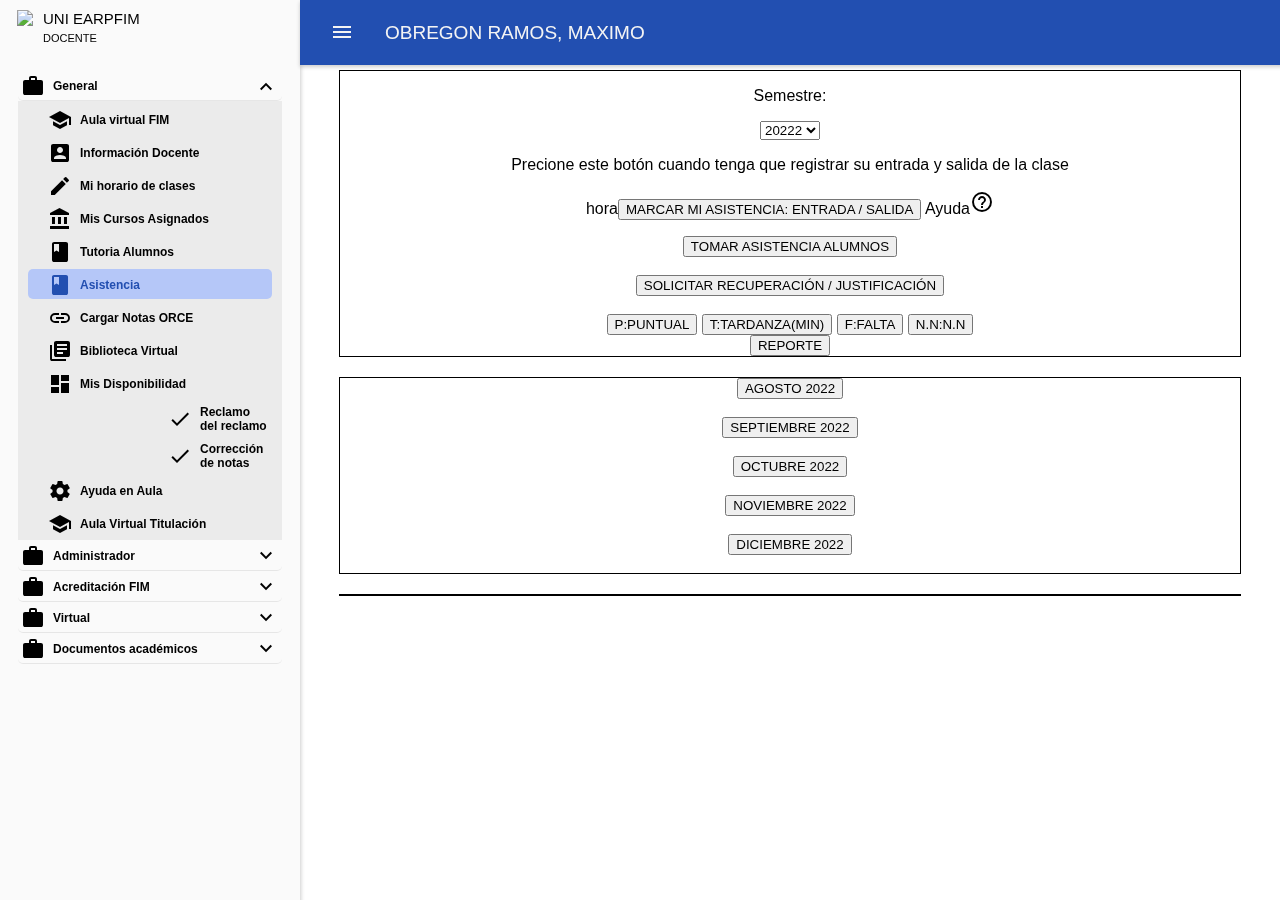
==== asistencia.html @ f022b290 "commit 3" ====
<!DOCTYPE html>
<html lang="es">
<head>
    <meta charset="UTF-8">
    <meta name="viewport" content="width=device-width, initial-scale=1.0">
    <title>Asistencia</title>
    <link rel="stylesheet" href="./Css/estilo.css">
    <link rel="stylesheet" href="./Css/asistencia.css">
    <link href="https://fonts.googleapis.com/icon?family=Material+Icons" rel="stylesheet">
</head>
<body>

    <div class="menuv" id="menuv">
        <a class="logo" href="./index.html">
            <img src="https://www.earpunifim.com/public/assets/img/uni_gray_xs.png">
            <div>
            <p class="p1">UNI EARPFIM</p>
            <p class="p2">DOCENTE</p>
            </div>
        </a>
        <ul class="lista">
            <li><button onclick="subm(event)" id="General"> <span class="material-icons">work</span> General
                <span class="material-icons flech">keyboard_arrow_down</span></button>
                <ul class="submenu">
                    <li><a href="#"><span class="material-icons">school</span> Aula virtual FIM</a></li>
                    <li><a href="#"><span class="material-icons">account_box</span> Información Docente</a></li>
                    <li><a href="./horario_de_clases.html"><span class="material-icons">edit</span> Mi horario de clases</a></li>
                    <li><a href="#"><span class="material-icons">account_balance</span> Mis Cursos Asignados</a></li>
                    <li><a href="#"><span class="material-icons">book</span> Tutoria Alumnos</a></li>
                    <li><a class="elegido" href=""><span class="material-icons">book</span> Asistencia</a></li>
                    <li><a href="#"><span class="material-icons">link</span> Cargar Notas ORCE</a></li>
                    <li><a href="#"><span class="material-icons">library_books</span> Biblioteca Virtual</a></li>
                    <li><a href="#"><span class="material-icons">dashboard</span> Mis Disponibilidad</a></li>
                    <li><a href="#"><span class="material-icons">fact_check</span> Reclamo del reclamo</a></li>
                    <li><a href="#"><span class="material-icons">fact_check</span> Corrección de notas</a></li>
                    <li><a href="#"><span class="material-icons">settings</span> Ayuda en Aula</a></li>
                    <li><a href="#"><span class="material-icons">school</span> Aula Virtual Titulación</a></li>
                </ul>
            </li>
            <li><button onclick="subm(event)"><span class="material-icons">work</span> Administrador
                <span class="material-icons flech">keyboard_arrow_down</span></button></li>
            <li><button onclick="subm(event)"><span class="material-icons">work</span> Acreditación FIM
                <span class="material-icons flech">keyboard_arrow_down</span></button></li>
            <li><button onclick="subm(event)"><span class="material-icons">work</span> Virtual
                <span class="material-icons flech">keyboard_arrow_down</span></button></li>
            <li><button onclick="subm(event)"><span class="material-icons">work</span> Documentos académicos
                <span class="material-icons flech">keyboard_arrow_down</span></button></li>
        </ul>
    </div>

    <div class="cabeza" id="cabeza">
        <button onclick="toggleMenu()"><span class="material-icons">menu</span></button>
        <p>OBREGON RAMOS, MAXIMO</p>

    </div>

    <div class="contenedor" id="contenedor">
        <div class=" contenido">

            <div class="arriba">

                <p>Semestre:</p>

                <select name="select" id="select">
                    <option value="20222">20222</option>
                    <option value="20231">20231</option>
                </select>

                <p>Precione este botón cuando tenga que registrar su entrada y salida de la clase</p>
                <p>hora<span></span><button>MARCAR MI ASISTENCIA: ENTRADA / SALIDA</button>
                    Ayuda<span class="material-icons">help_outline</span></p>

                <button>TOMAR ASISTENCIA ALUMNOS</button><br><br>
                <button>SOLICITAR RECUPERACIÓN / JUSTIFICACIÓN</button><br><br>

                <button>P:PUNTUAL</button> <button>T:TARDANZA(MIN)</button> <button>F:FALTA</button> <button>N.N:N.N</button><br>
                <button>REPORTE</button>

            </div>
            <div id="medio" class="medio"></div>
            <div id="abaj" class="abajo"></div>
        </div>

    </div>

    <script src="./Js/asistencia/asis.js"></script>
    <script src="./Js/funciones.js"></script>
</body>
</html>
---- Css/estilo.css ----
body {
    font-family: Arial, sans-serif;
    margin: 0;
    padding: 0;
    background-color: #ffffff;
}

.menuv{
    position: fixed;
    top: 0;
    left: 0;
    background-color: #fafafa;
    height: 100vh;
    width: 300px;
    overflow: auto;
    scrollbar-width:none;
    transition: 0.4s;
    padding-top: 10px; 
    box-shadow: 1px 0px 4px rgba(0, 0, 0, 0.2);
}

.lista{
    list-style-type: none;
    padding: 0;
    display: block;
    width: 88%;
    margin: auto;
    margin-top: 20px;
    margin-bottom: 50px;
       
}

.menuv li{
    list-style-type: none;
    position: relative;
    display: block;
    padding: 0;
}

.logo{
    margin: 0;
    padding: 0;
    display: flex;
    font-family: Arial, sans-serif;
    background: none;
    width: 100%;
    border:none;
    cursor: pointer;
    color: black;
    text-decoration: none;

}

.logo img{
    height: 40px;
    margin-left: 17px;
}

.logo div{
    display: flex;
    flex-direction: column;
    text-align: left;
    margin-left: 10px;
}

.logo p{
    margin-top: 0;
    margin-bottom: 5px;
}

.logo .p1{
    font-size: 15px;
}

.logo .p2{
    font-size: 11px;
}

.lista a, .lista button {
    display: flex;
    align-items: center;
    text-align: left;
    gap: 8px;
    padding: 4px;
    padding-bottom: 2px;
    padding-left: 3px;
    text-decoration: none;
    font-size: 12px;
    font-weight:bold ;
    color: rgb(0, 0, 0);
    border-radius: 5px;
}

.lista button{
    width: 100%;
    background: none;
    border: none;
    border-bottom: solid 1px rgb(230, 230, 230);
}

button:focus {
    outline: none;
    box-shadow: none;
}

.flech{
    margin-left: auto;
    transition: 0.5s;
}

.lista a:hover, .lista button:hover{
    transition: 0.2s ease-out;
    background-color: rgb(181, 199, 248);
    color: rgb(34, 79, 177);
    cursor: pointer;
}

.submenu {
    box-sizing: border-box;
    display: block;
    max-height: 0;
    background-color: rgb(235, 235, 235);
    padding-left: 8px;
    overflow: hidden;
    transition: max-height 0.6s;
    
}

.submenu li{
    margin: 2px;
    padding-top: 1px;
}

.submenu a {
    text-align: left;
    padding-left: 20px;
    margin-right: 8px;
}

.cabeza{
    position: fixed;
    top: 0px;
    left: 300px;
    background-color: rgb(34, 79, 177);
    height: 65px;
    width: calc(100vw - 250px);
    transition: 0.4s;
    flex-grow: 1;
    box-shadow: 0px 2px 4px rgba(0, 0, 0, 0.2);
}

.cabeza button{
    cursor: pointer;
    width: 35px;
    height: 35px;
    border: none;
    background:none;
    color: #f4f4f4;
    position: absolute;
    top: 16px;
    left: 24px;
}

.cabeza p{
    height: 35px;
    font-size: 19px;
    color: #f4f4f4;
    position: absolute;
    top: 3px;
    left: 85px;
}

.contenedor {
    box-sizing: border-box;
    position: fixed;
    top: 65px;
    left: 300px;
    width: calc(100vw - 300px);
    height: 100%;
    transition: 0.4s;

}

.menu-close {
    transform: translateX(-300px);
}

.contenido{
    margin: auto;
    width: 98%;
    height: 100%;
    overflow: auto;
    scrollbar-width:none;
    
}

.elegido{
    color: rgb(34, 79, 177) !important; 
    background-color: rgb(181, 199, 248) ;
}
---- Css/asistencia.css ----
.contenido{
    
}

.arriba{
    margin:auto;
    margin-top: 5px;
    width: 900px;
    border: solid 1px  black;
    text-align: center;
}

.medio{
    margin:auto;
    margin-top: 20px;
    width: 900px;
    border: solid 1px  black;
    text-align: center;
}

.abajo{
    margin:auto;
    margin-top: 20px;
    width: 900px;
    border: solid 1px  black;
    text-align: center;
}
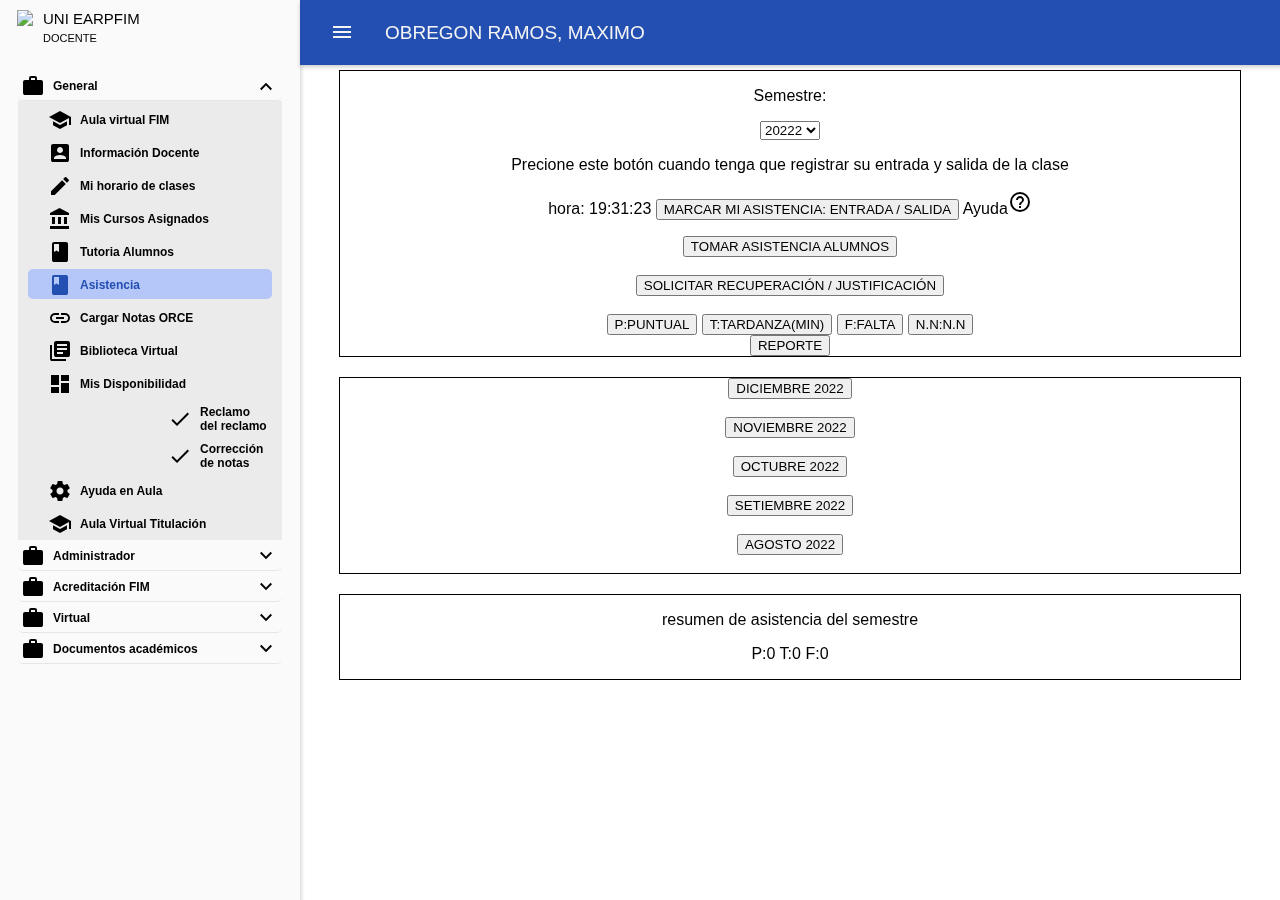
==== commit 4558fdd1: "Comit 4" ====
--- a/asistencia.html
+++ b/asistencia.html
@@ -67,7 +67,7 @@
                 </select>
 
                 <p>Precione este botón cuando tenga que registrar su entrada y salida de la clase</p>
-                <p>hora<span></span><button>MARCAR MI ASISTENCIA: ENTRADA / SALIDA</button>
+                <p>hora: <span id="reloj"></span> <button>MARCAR MI ASISTENCIA: ENTRADA / SALIDA</button>
                     Ayuda<span class="material-icons">help_outline</span></p>
 
                 <button>TOMAR ASISTENCIA ALUMNOS</button><br><br>
@@ -78,7 +78,10 @@
 
             </div>
             <div id="medio" class="medio"></div>
-            <div id="abaj" class="abajo"></div>
+            <div id="abaj" class="abajo">
+                <p>resumen de asistencia del semestre</p>
+                <p>P:<span>0</span> T:<span>0</span> F:<span>0</span></p>
+            </div>
         </div>
 
     </div>
--- a/Css/estilo.css
+++ b/Css/estilo.css
@@ -179,6 +179,9 @@
     height: 100%;
     transition: 0.4s;
 
+    overflow: auto;
+    scrollbar-width:none;
+
 }
 
 .menu-close {
--- a/Css/asistencia.css
+++ b/Css/asistencia.css
@@ -1,5 +1,5 @@
 .contenido{
-    
+    margin-bottom: 50px;
 }
 
 .arriba{
@@ -21,7 +21,29 @@
 .abajo{
     margin:auto;
     margin-top: 20px;
+    margin-bottom: 20px;
     width: 900px;
     border: solid 1px  black;
     text-align: center;
+}
+
+.minic{
+    margin:auto;
+    width: 100%;
+    max-height: 0;
+    overflow: hidden;
+    transition: 1s;
+}
+
+.minit{
+    margin: auto;
+    border-collapse: collapse;
+    width: 90%;
+    margin-bottom: 30px;
+}
+
+
+
+.minit tr{
+    border: solid 1px black;
 }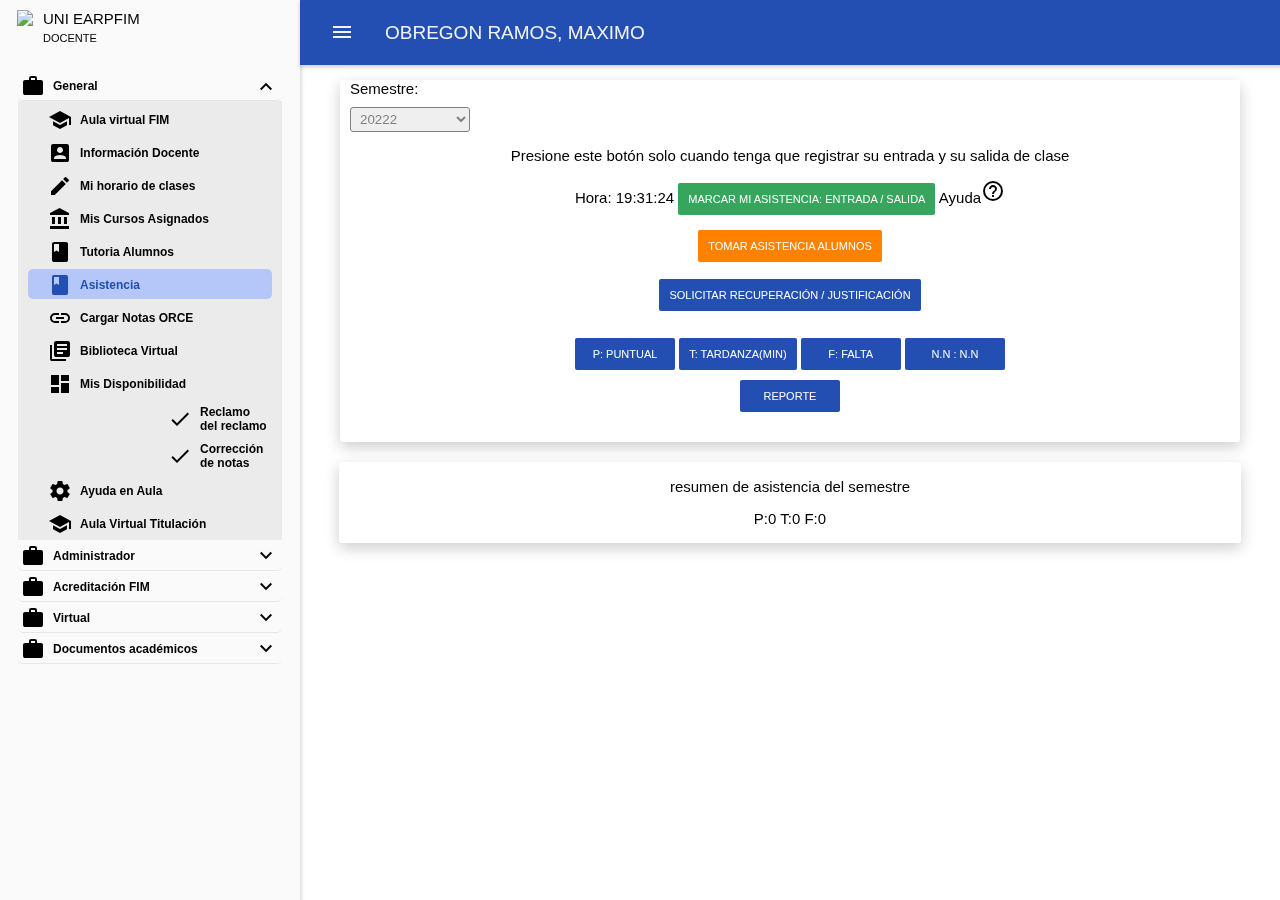
==== commit d26e7f33: "commit 5" ====
--- a/asistencia.html
+++ b/asistencia.html
@@ -59,28 +59,31 @@
 
             <div class="arriba">
 
+                <div class="sele">
                 <p>Semestre:</p>
 
                 <select name="select" id="select">
                     <option value="20222">20222</option>
                     <option value="20231">20231</option>
                 </select>
+                </div>
 
-                <p>Precione este botón cuando tenga que registrar su entrada y salida de la clase</p>
-                <p>hora: <span id="reloj"></span> <button>MARCAR MI ASISTENCIA: ENTRADA / SALIDA</button>
+                <p>Presione este botón solo cuando tenga que registrar su entrada y su salida de clase</p>
+                <p>Hora: <span id="reloj"></span> <button class="BAsi">MARCAR MI ASISTENCIA: ENTRADA / SALIDA</button> 
                     Ayuda<span class="material-icons">help_outline</span></p>
 
-                <button>TOMAR ASISTENCIA ALUMNOS</button><br><br>
-                <button>SOLICITAR RECUPERACIÓN / JUSTIFICACIÓN</button><br><br>
+                <button class="BToAsi">TOMAR ASISTENCIA ALUMNOS</button><br><br>
+                <button class="BSoRe">SOLICITAR RECUPERACIÓN / JUSTIFICACIÓN</button><br><br>
 
-                <button>P:PUNTUAL</button> <button>T:TARDANZA(MIN)</button> <button>F:FALTA</button> <button>N.N:N.N</button><br>
-                <button>REPORTE</button>
+                <button class="Blu">P: PUNTUAL</button> <button class="Blu">T: TARDANZA(MIN)</button> 
+                <button class="Blu">F: FALTA</button> <button class="Blu">N.N : N.N</button><br>
+                <button class="report">REPORTE</button>
 
             </div>
             <div id="medio" class="medio"></div>
             <div id="abaj" class="abajo">
                 <p>resumen de asistencia del semestre</p>
-                <p>P:<span>0</span> T:<span>0</span> F:<span>0</span></p>
+                <p>P:<span id="pun">0</span> T:<span id="tar">0</span> F:<span id="fal">0</span></p>
             </div>
         </div>
 
--- a/Css/asistencia.css
+++ b/Css/asistencia.css
@@ -1,38 +1,100 @@
 .contenido{
-    margin-bottom: 50px;
+    font-size: 15px;
 }
 
 .arriba{
     margin:auto;
     margin-top: 5px;
     width: 900px;
-    border: solid 1px  black;
+    box-shadow: 0px 5px 15px rgba(0, 0, 0, 0.2);
+    border-radius: 3px;
     text-align: center;
+}
+
+.sele{
+    text-align: left;
+    margin-left: 10px;
+}
+
+.sele p{
+    margin-bottom: 10px;
+}
+
+.sele select{
+    width: 120px;
+    height: 25px;
+    padding-left: 5px;
+    color: gray;
+    border-color: gray;
+    border-radius: 3px;
+    
+}
+
+.arriba button{
+    border: none;
+    border-radius: 2px;
+    text-align: center;
+    color: white;
+    min-width: 100px;
+    padding: 10px;
+    font-size: 11px;
+}
+
+.BSoRe{
+    margin-bottom: 10px;
+}
+
+.report{
+    margin-top: 10px;
+    margin-bottom: 30px;
+}
+
+.BAsi{background: rgb(53, 166, 92) !important;}
+.BToAsi{background: rgb(255, 129, 0) !important;}
+.BSoRe, .Blu, .report{background: rgb(34, 79, 177) !important;}
+
+.mesboto{
+    width: 900px;
+    text-align: left;
+    border: none;
+    border-radius: 3px;
+    padding: 10px;
+    padding-left: 20px;
+    font-size: 12px;
+    background: rgb(234, 234, 234);
+    box-shadow: 0px 2px 2px rgba(0, 0, 0, 0.3);
+}
+
+.mesboto:hover{
+    cursor: pointer;
+    background: rgb(34, 79, 177);
+    color: white;
 }
 
 .medio{
     margin:auto;
     margin-top: 20px;
-    width: 900px;
-    border: solid 1px  black;
+    width: 950px;
     text-align: center;
 }
 
 .abajo{
     margin:auto;
     margin-top: 20px;
-    margin-bottom: 20px;
+    margin-bottom: 90px;
     width: 900px;
-    border: solid 1px  black;
+    box-shadow: 0px 5px 15px rgba(0, 0, 0, 0.2);
+    border: solid 1px  white;
     text-align: center;
+    border-radius: 3px;
 }
 
 .minic{
-    margin:auto;
+    margin: auto;
     width: 100%;
     max-height: 0;
     overflow: hidden;
-    transition: 1s;
+    transition: 0.5s ease-out;
 }
 
 .minit{
@@ -42,7 +104,16 @@
     margin-bottom: 30px;
 }
 
-
+.ReAsiMen{
+    margin: auto;
+    margin-top: 20px;
+    margin-bottom: 20px;
+    width: 900px;
+    border: solid 1px  white;
+    box-shadow: 0px 5px 15px rgba(0, 0, 0, 0.2);
+    text-align: center;
+    border-radius: 3px;
+}
 
 .minit tr{
     border: solid 1px black;
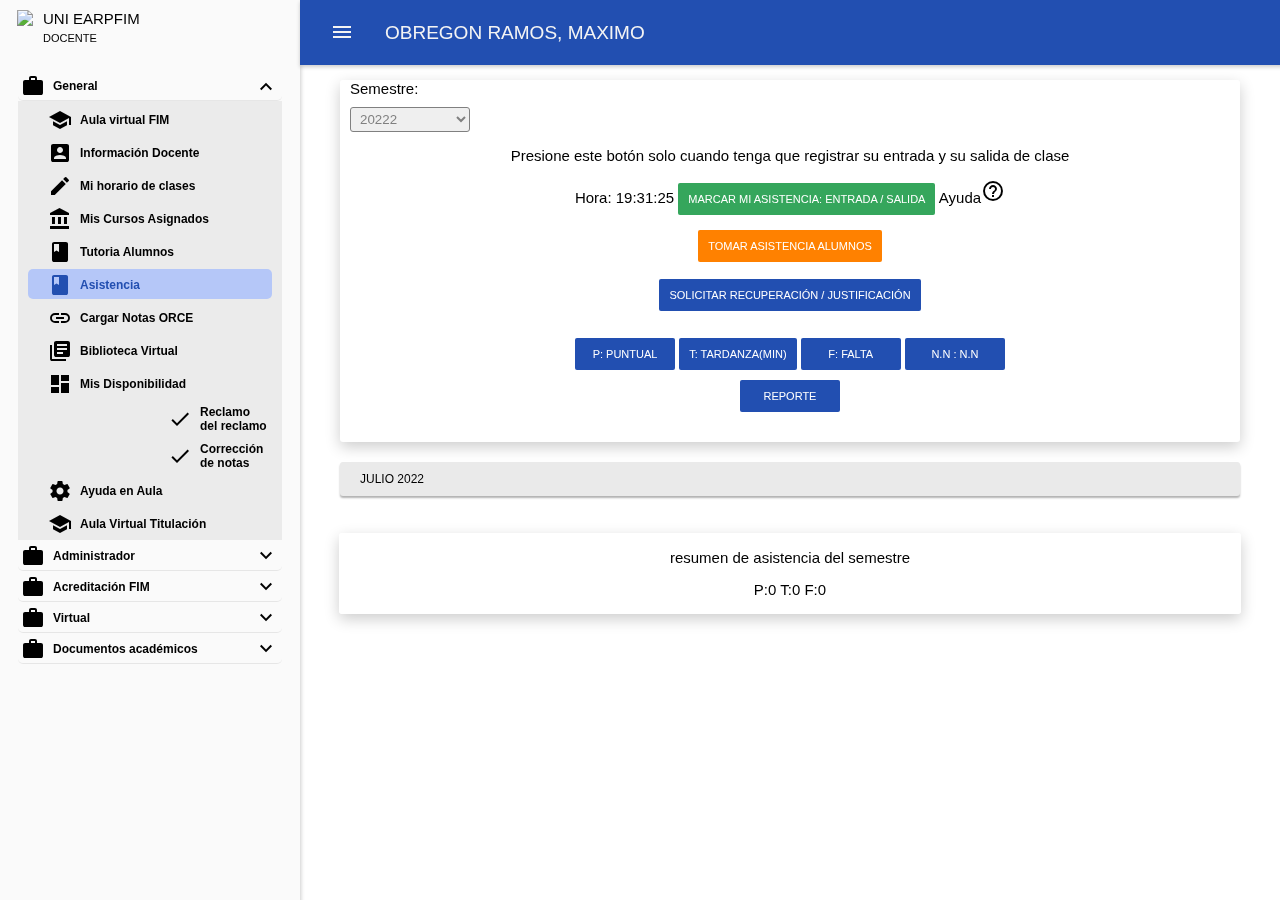
==== commit 2431483e: "commit 6" ====
--- a/asistencia.html
+++ b/asistencia.html
@@ -69,7 +69,7 @@
                 </div>
 
                 <p>Presione este botón solo cuando tenga que registrar su entrada y su salida de clase</p>
-                <p>Hora: <span id="reloj"></span> <button class="BAsi">MARCAR MI ASISTENCIA: ENTRADA / SALIDA</button> 
+                <p>Hora: <span id="reloj"></span> <button id="btnAsistencia" class="BAsi">MARCAR MI ASISTENCIA: ENTRADA / SALIDA</button> 
                     Ayuda<span class="material-icons">help_outline</span></p>
 
                 <button class="BToAsi">TOMAR ASISTENCIA ALUMNOS</button><br><br>
--- a/Css/asistencia.css
+++ b/Css/asistencia.css
@@ -71,6 +71,11 @@
     color: white;
 }
 
+.mesboto:focus {
+    outline: none;
+    box-shadow: 0px 2px 2px rgba(0, 0, 0, 0.3);
+}
+
 .medio{
     margin:auto;
     margin-top: 20px;
@@ -116,5 +121,28 @@
 }
 
 .minit tr{
-    border: solid 1px black;
+    height: 45px;
+    border: solid 1px gray;
+    font-size: 13px;
+}
+
+.minit td{
+    padding-left: 10px;
+    padding-right: 10px;
+}
+
+.cabezaT tr{
+    height: 40px ;
+    font-size: 15px;
+    font-weight: bolder;
+}
+
+.minit span{
+    display: inline-block;
+    box-sizing: border-box;
+    padding-top: 7px;
+    width: 30px;
+    height: 30px;
+    border-radius: 3px;
+    color: white;
 }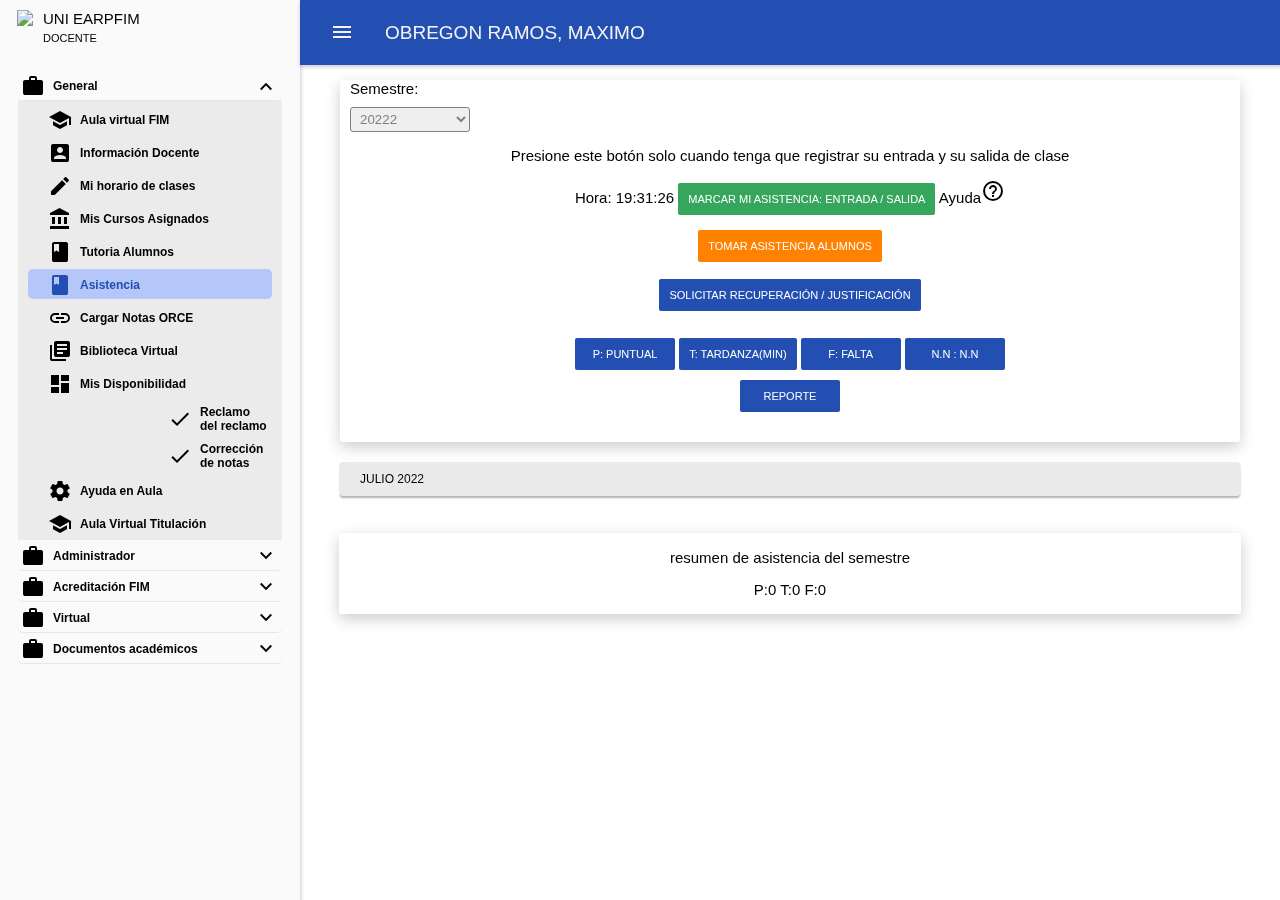
==== commit 8a3ebb87: "commit 7" ====
--- a/asistencia.html
+++ b/asistencia.html
@@ -23,7 +23,7 @@
                 <span class="material-icons flech">keyboard_arrow_down</span></button>
                 <ul class="submenu">
                     <li><a href="#"><span class="material-icons">school</span> Aula virtual FIM</a></li>
-                    <li><a href="#"><span class="material-icons">account_box</span> Información Docente</a></li>
+                    <li><a href="./informacion.html"><span class="material-icons">account_box</span> Información Docente</a></li>
                     <li><a href="./horario_de_clases.html"><span class="material-icons">edit</span> Mi horario de clases</a></li>
                     <li><a href="#"><span class="material-icons">account_balance</span> Mis Cursos Asignados</a></li>
                     <li><a href="#"><span class="material-icons">book</span> Tutoria Alumnos</a></li>
--- a/Css/estilo.css
+++ b/Css/estilo.css
@@ -191,7 +191,7 @@
 .contenido{
     margin: auto;
     width: 98%;
-    height: 100%;
+    height: calc(100% - 65px);
     overflow: auto;
     scrollbar-width:none;
     
--- a/Css/asistencia.css
+++ b/Css/asistencia.css
@@ -86,7 +86,7 @@
 .abajo{
     margin:auto;
     margin-top: 20px;
-    margin-bottom: 90px;
+    margin-bottom: 30px;
     width: 900px;
     box-shadow: 0px 5px 15px rgba(0, 0, 0, 0.2);
     border: solid 1px  white;
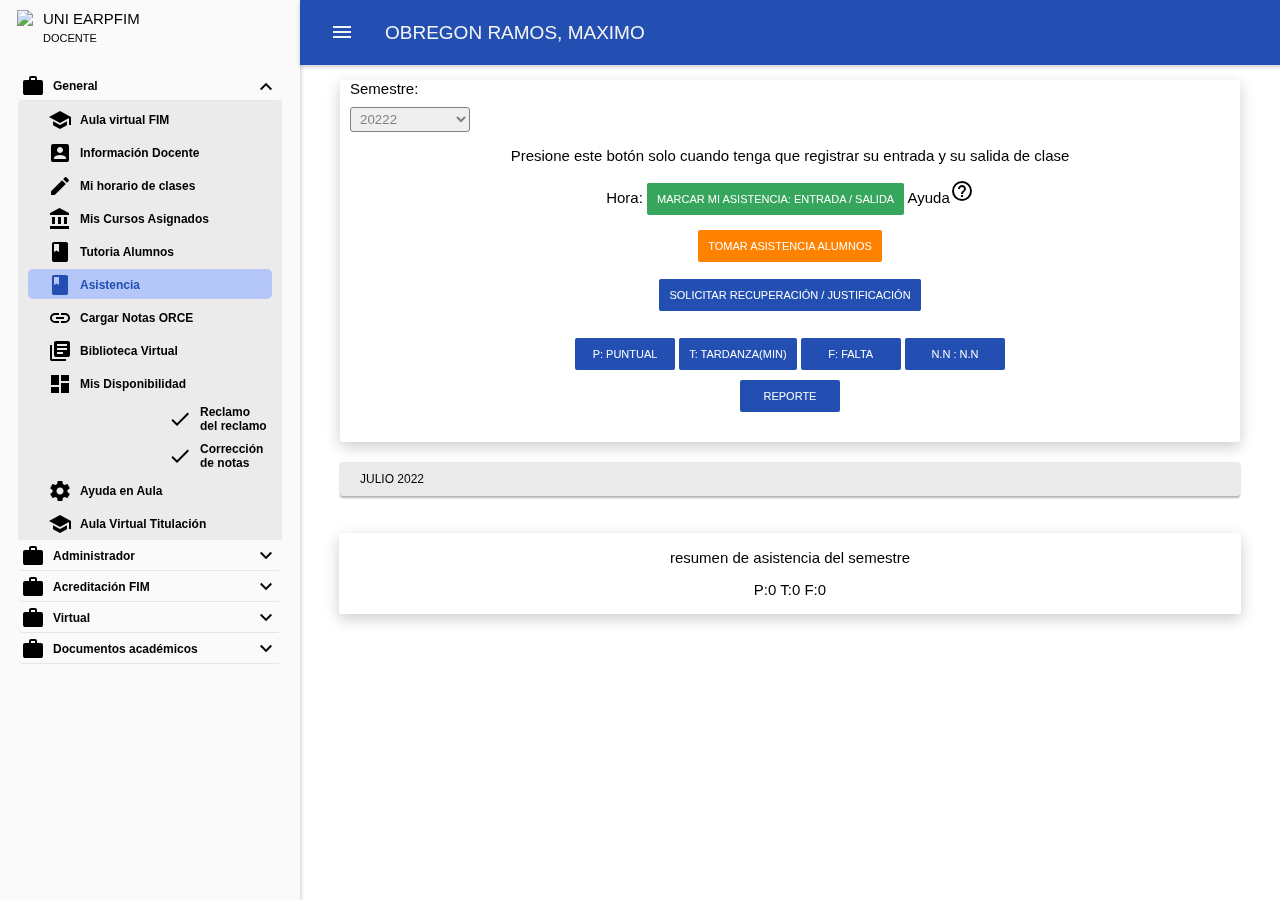
==== commit 8408f985: "commit 8" ====
--- a/asistencia.html
+++ b/asistencia.html
@@ -78,7 +78,7 @@
                 <button class="Blu">P: PUNTUAL</button> <button class="Blu">T: TARDANZA(MIN)</button> 
                 <button class="Blu">F: FALTA</button> <button class="Blu">N.N : N.N</button><br>
                 <button class="report">REPORTE</button>
-
+  
             </div>
             <div id="medio" class="medio"></div>
             <div id="abaj" class="abajo">
--- a/Css/estilo.css
+++ b/Css/estilo.css
@@ -97,7 +97,7 @@
     border: none;
     border-bottom: solid 1px rgb(230, 230, 230);
 }
-
+ 
 button:focus {
     outline: none;
     box-shadow: none;
